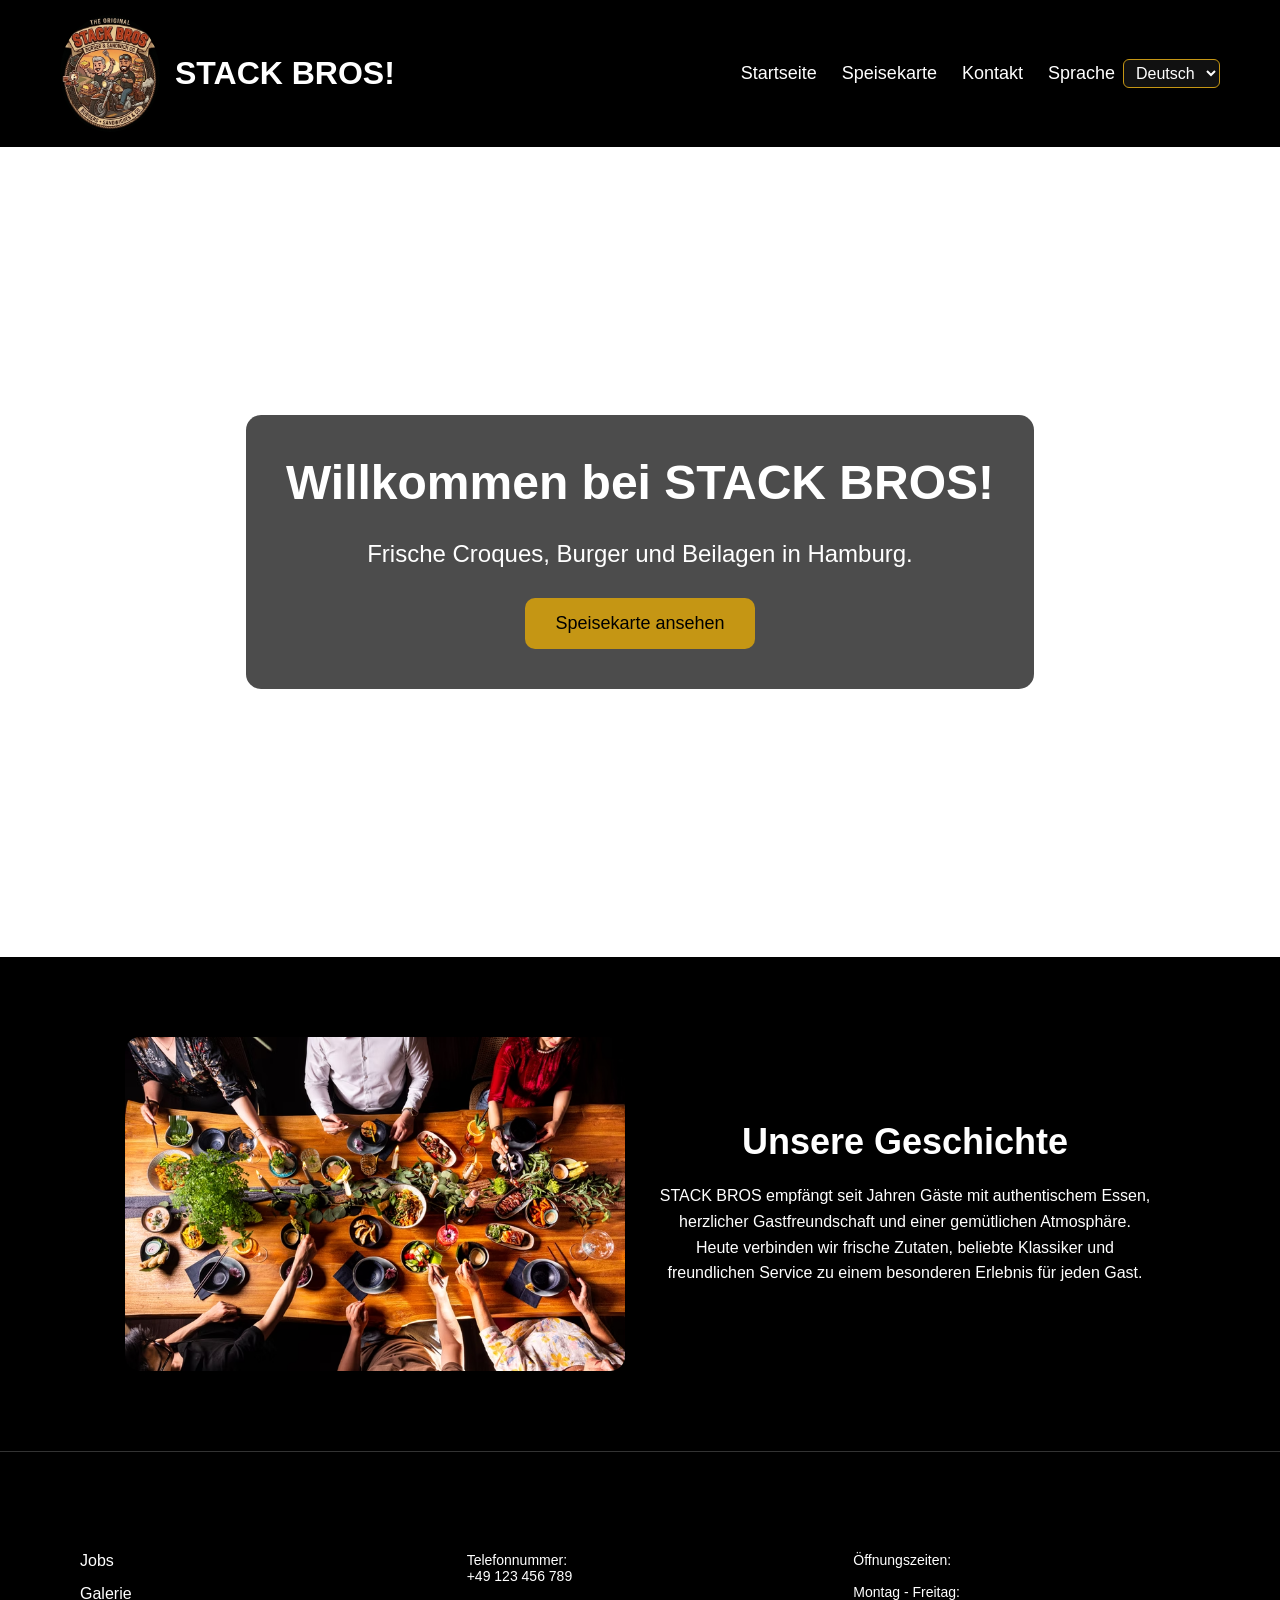
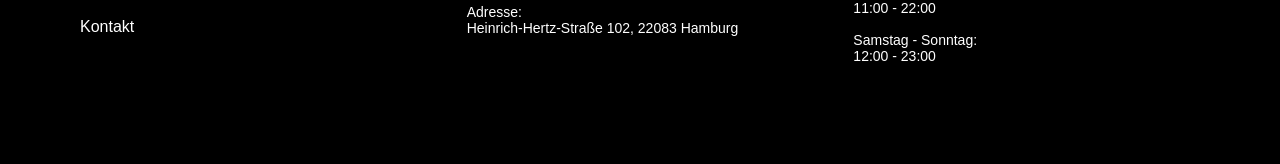
==== index.html @ 2c149236 "Initial website" ====
<!DOCTYPE html>
<html lang="de">
<head>
    <meta charset="UTF-8">
    <meta name="viewport" content="width=device-width, initial-scale=1.0">
    <title>STACK BROS!</title>
    <meta http-equiv="refresh" content="0; url=Pages/HomePage/Home.html">
    <link rel="canonical" href="Pages/HomePage/Home.html">
</head>
<body>
    <p><a href="Pages/HomePage/Home.html">STACK BROS öffnen</a></p>
</body>
</html>
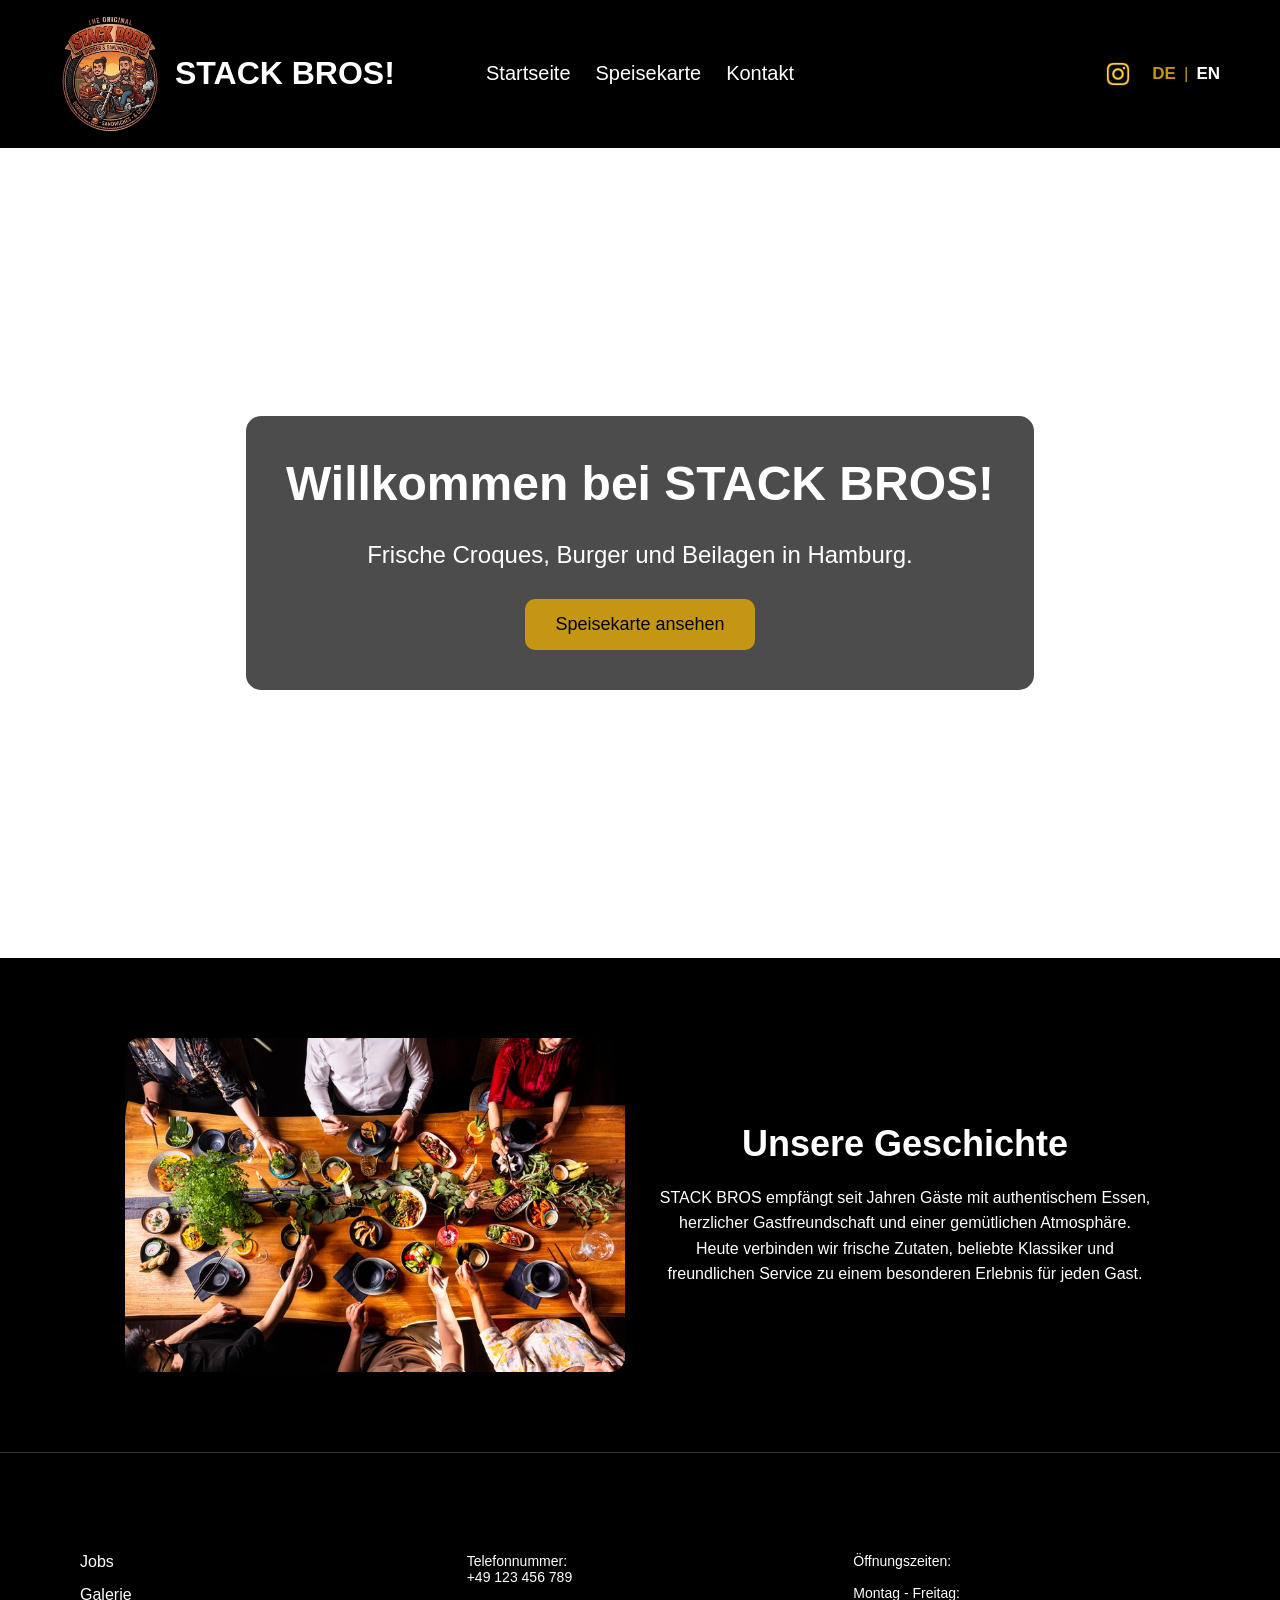
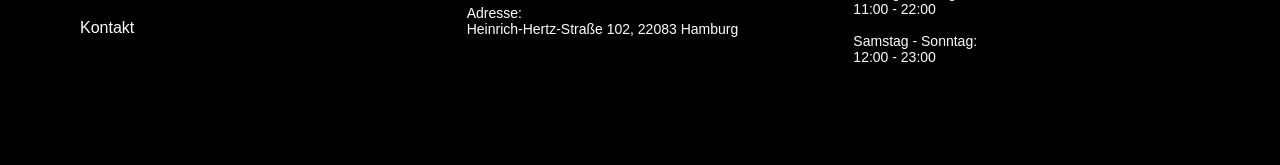
==== commit 17209970: "changing the structure of the website" ====
--- a/index.html
+++ b/index.html
@@ -1,13 +1,91 @@
 <!DOCTYPE html>
 <html lang="de">
+<link rel="stylesheet" href="Pages/header.css">
+
 <head>
     <meta charset="UTF-8">
     <meta name="viewport" content="width=device-width, initial-scale=1.0">
-    <title>STACK BROS!</title>
-    <meta http-equiv="refresh" content="0; url=Pages/HomePage/Home.html">
-    <link rel="canonical" href="Pages/HomePage/Home.html">
+    <title>STACK BROS! - Startseite</title>
+    <link rel="shortcut icon" href="images/head-logo.jpg" type="image/x-icon">
+    <link rel="stylesheet" href="Home.css">
 </head>
-<body>
-    <p><a href="Pages/HomePage/Home.html">STACK BROS öffnen</a></p>
+
+<body data-page-title="navHome">
+    <header class="header">
+        <div class="logo">
+            <img src="images/main-logo.jpg" alt="STACK BROS Logo" width="100">
+            <h1>STACK BROS!</h1>
+        </div>
+
+        <nav class="navbar">
+            <a href="index.html" data-i18n="navHome">Startseite</a>
+            <a href="Pages/MenuPage/Menu.html" data-i18n="navMenu">Speisekarte</a>
+            <a href="Pages/ContactUsPage/ContactUs.html" data-i18n="navContact">Kontakt</a>
+        </nav>
+
+        <div class="header-right">
+            <a class="instagram-link"
+                href="https://www.instagram.com/stackbross?utm_source=ig_web_button_share_sheet&igsh=ZDNlZDc0MzIxNw=="
+                target="_blank" aria-label="Instagram">
+                <img src="images/instagram-brands-solid.png" alt="Instagram">
+            </a>
+
+            <div class="language-switcher"></div>
+        </div>
+    </header>
+
+    <main>
+        <section class="hero">
+            <div class="hero-image"></div>
+
+            <div class="hero-content">
+                <h1 data-i18n="homeHeroTitle">Willkommen bei STACK BROS!</h1>
+                <p data-i18n="homeHeroText">Frische Croques, Burger und Beilagen in Hamburg.</p>
+                <button onclick="window.location.href='Pages/MenuPage/Menu.html'" data-i18n="viewMenu">Speisekarte
+                    ansehen</button>
+            </div>
+        </section>
+
+        <section class="history">
+            <div class="history-image">
+                <img src="images/OurHistoryPic.png" alt="Page History Image">
+            </div>
+
+            <div class="history-content">
+                <h2 data-i18n="historyTitle">Unsere Geschichte</h2>
+                <p data-i18n="historyText1">STACK BROS empfängt seit Jahren Gäste mit authentischem Essen, herzlicher
+                    Gastfreundschaft und einer gemütlichen Atmosphäre.</p>
+                <p data-i18n="historyText2">Heute verbinden wir frische Zutaten, beliebte Klassiker und freundlichen
+                    Service zu einem besonderen Erlebnis für jeden Gast.</p>
+            </div>
+        </section>
+
+    </main>
+
+    <footer class="footer">
+        <div class="footer-links">
+            <a href="#" data-i18n="jobs">Jobs</a>
+            <a href="#" data-i18n="gallery">Galerie</a>
+            <a href="Pages/ContactUsPage/ContactUs.html" data-i18n="navContact">Kontakt</a>
+        </div>
+
+        <div class="footer-info">
+            <p><span data-i18n="phoneNumber">Telefonnummer:</span><br>+49 123 456 789</p>
+            <p><span data-i18n="address">Adresse:</span><br>Heinrich-Hertz-Straße 102, 22083 Hamburg</p>
+        </div>
+
+        <div class="hours">
+            <p>
+                <span data-i18n="openingHours">Öffnungszeiten:</span><br><br>
+                <span data-i18n="weekdays">Montag - Freitag:</span><br>
+                11:00 - 22:00<br><br>
+                <span data-i18n="weekend">Samstag - Sonntag:</span><br>
+                12:00 - 23:00
+            </p>
+        </div>
+    </footer>
+
+    <script src="Pages/Language.js"></script>
 </body>
-</html>
+
+</html>
--- a/Pages/header.css
+++ b/Pages/header.css
@@ -0,0 +1,171 @@
+/*-------------------               header              -------------------*/
+.header {
+    background-color: rgb(0, 0, 0);
+    color: white;
+
+    display: grid;
+    grid-template-columns: 1fr auto 1fr;
+    align-items: center;
+
+    padding: 15px 60px;
+}
+
+
+.logo {
+    display: flex;
+    align-items: center;
+    gap: 15px;
+    justify-self: start;
+}
+
+
+.navbar {
+    display: flex;
+    align-items: center;
+    justify-content: center;
+    gap: 25px;
+    justify-self: center;
+}
+
+.navbar a {
+    color: white;
+    text-decoration: none;
+    font-size: 20px;
+    transition: 0.3s;
+}
+
+.navbar a:hover {
+    color: rgb(197, 150, 20);
+}
+
+.logo img {
+    border-radius: 50%;
+    width: 100px;
+}
+
+
+.header-right{
+    display: flex;
+    align-items: center;
+    justify-content: flex-end;
+    gap: 18px;
+    justify-self: end;
+}
+
+.instagram-link{
+    display: flex;
+    align-items: center;
+}
+
+.instagram-link img{
+    width: 32px;
+    height: 32px;
+    object-fit: contain;
+    transition: 0.3s;
+}
+
+.instagram-link img:hover{
+    transform: scale(1.15);
+}
+
+
+.language-switcher {
+    color: white;
+    display: flex;
+    align-items: center;
+    gap: 8px;
+    font-size: 17px;
+    line-height: 1;
+}
+
+.language-option{
+    color: white;
+    cursor: pointer;
+    font-weight: bold;
+    transition: 0.3s;
+}
+
+.language-option:hover,
+.language-option.active{
+    color: rgb(197, 150, 20);
+}
+
+.language-divider{
+    color: rgb(197, 150, 20);
+}
+
+
+
+/*-------------------              responsive(phone)              -------------------*/
+@media (max-width: 600px) {
+
+    /*-------------------              header              -------------------*/
+    .header {
+        flex-direction: column;
+        gap: 30px;
+    }
+
+    .logo {
+        flex-direction: column;
+        gap: 10px;
+    }
+
+    .logo h1 {
+        font-size: 22px;
+        text-align: center;
+    }
+
+    .navbar {
+        flex-direction: column;
+        align-items: center;
+        gap: 12px;
+    }
+
+    .navbar a {
+        font-size: 18px;
+    }
+
+    .language-switcher{
+        flex-direction: row;
+        gap: 6px;
+    }
+
+}
+
+
+/*-------------------              responsive(tablet)              -------------------*/
+@media (max-width: 1024px){
+    .header{
+        grid-template-columns: 1fr;
+        gap: 18px;
+        text-align: center;
+        padding: 20px;
+    }
+
+    .logo,
+    .navbar,
+    .header-right{
+        justify-self: center;
+    }
+
+    .logo{
+        flex-direction: column;
+        gap: 10px;
+    }
+
+    .header h1{
+        font-size: 28px;
+    }
+
+    .navbar{
+        flex-wrap: wrap;
+        justify-content: center;
+        gap: 15px;
+    }
+
+    .header-right{
+        justify-content: center;
+    }
+}
+
+
--- a/Home.css
+++ b/Home.css
@@ -0,0 +1,227 @@
+/*Reset*/
+*{
+    margin: 0;
+    padding: 0;
+    box-sizing: border-box;
+}
+
+
+img{
+    max-width: 100%;
+}
+
+
+
+/*---------------                  body            ---------------------------*/
+body{
+    font-family: Arial, Helvetica, sans-serif;
+    background-color: white;
+    color: white;
+    background-size: cover;
+    background-position: center;
+    background-repeat: no-repeat;
+}
+
+
+
+/*---------------              hero section               ---------------------*/
+.hero{
+    min-height: 90vh;
+    background-image: url("https://static.wixstatic.com/media/7add36_28b2355858ac420285e9af79b35234d8~mv2.jpg/v1/fill/w_1351,h_1021,al_c,q_85,usm_0.66_1.00_0.01,enc_avif,quality_auto/7add36_28b2355858ac420285e9af79b35234d8~mv2.jpg");
+
+    display: flex;
+    justify-content: center;
+    align-items: center;
+
+    text-align: center;
+    
+}
+
+.hero-content{
+    background-color: rgba(0, 0, 0, 0.7);
+    padding: 40px;
+    border-radius: 15px;
+    max-width: 800px;
+
+}
+
+.hero-content h1{
+    font-size: 48px;
+    margin-bottom: 30px;
+}
+
+.hero-content p{
+    font-size: 24px;
+    margin-bottom: 30px;
+}
+
+.hero-content button{
+    font-size: 18px;
+    background-color: rgb(197, 150, 20);
+    color: black;
+
+    border: none;
+    border-radius: 10px;
+    padding: 15px 30px;
+
+    cursor: pointer;
+    transition: 0.3s;
+}
+
+.hero-content button:hover{
+    background-color: black;
+    color: rgb(255, 200, 50);
+}
+
+
+
+/*-------------------              history              -------------------*/
+.history{
+    display: flex;
+    justify-content: center;
+    align-items: center;
+    text-align: center;
+
+    background-color: black;
+    color: white;
+    gap: 30px;
+    padding: 80px 20px;
+
+}
+
+.history-image img{
+    width: 500px;
+    border-radius: 15px;
+
+    display: block;
+}
+
+.history-content{
+    max-width: 500px;
+}
+
+.history-content h2{
+    font-size: 36px;
+    margin-bottom: 20px;
+}
+
+.history-content p{
+    font-size: 16px;
+    line-height: 1.6;
+
+}
+
+
+
+/*-------------------              footer              -------------------*/
+.footer{
+    background-color: black;
+    color: white;
+
+    display: flex;
+    justify-content: space-between;
+    align-items: flex-start;
+
+    padding: 100px 60px;
+
+    border-top: 1px solid rgba(255,255,255,0.2);
+}
+.footer-links,
+.footer-info,
+.hours{
+    flex: 1;
+    margin: 0 20px;
+}
+
+.footer-links{
+    display: flex;
+    flex-direction: column;
+    gap: 15px;
+}
+
+
+.footer-links a{
+    color: white;
+    text-decoration: none;
+    font-size: 16px;
+    transition: 0.3s;
+}
+
+
+.footer-links a:hover{
+    color: rgb(255, 200, 50);
+}
+
+
+.footer-info p{
+    font-size: 14px;
+    margin-bottom: 20px;
+}
+
+.hours p{
+    font-size: 14px;
+}
+
+
+
+
+
+/*-------------------              responsive(phone)              -------------------*/
+@media (max-width: 600px) {
+
+    /*-------------------              hero              -------------------*/
+    .hero{
+        padding: 20px;
+        height: auto;
+        min-height: 100vh;
+    }
+
+    .hero-content{
+        padding: 25px;
+    }
+
+    .hero-content h1{
+        font-size: 32px;
+    }
+
+    .hero-content p{
+        font-size: 18px;
+    }
+
+    .hero-content button{
+        width: 100%;
+    }
+
+
+    /*-------------------              history              -------------------*/
+    .history{
+        flex-direction: column;
+        padding: 50px 20px;
+        text-align: center;
+    }
+
+
+    .history-content h2{
+        font-size: 28px;
+    }
+
+
+    /*-------------------              footer              -------------------*/
+    .footer{
+        flex-direction: column;
+        gap: 40px;
+
+        padding: 50px 20px;
+        text-align: center;
+        align-items: center;
+    }
+    
+}
+
+
+
+
+/*-------------------              responsive(tablet)              -------------------*/
+@media (max-width: 1024px){
+
+}
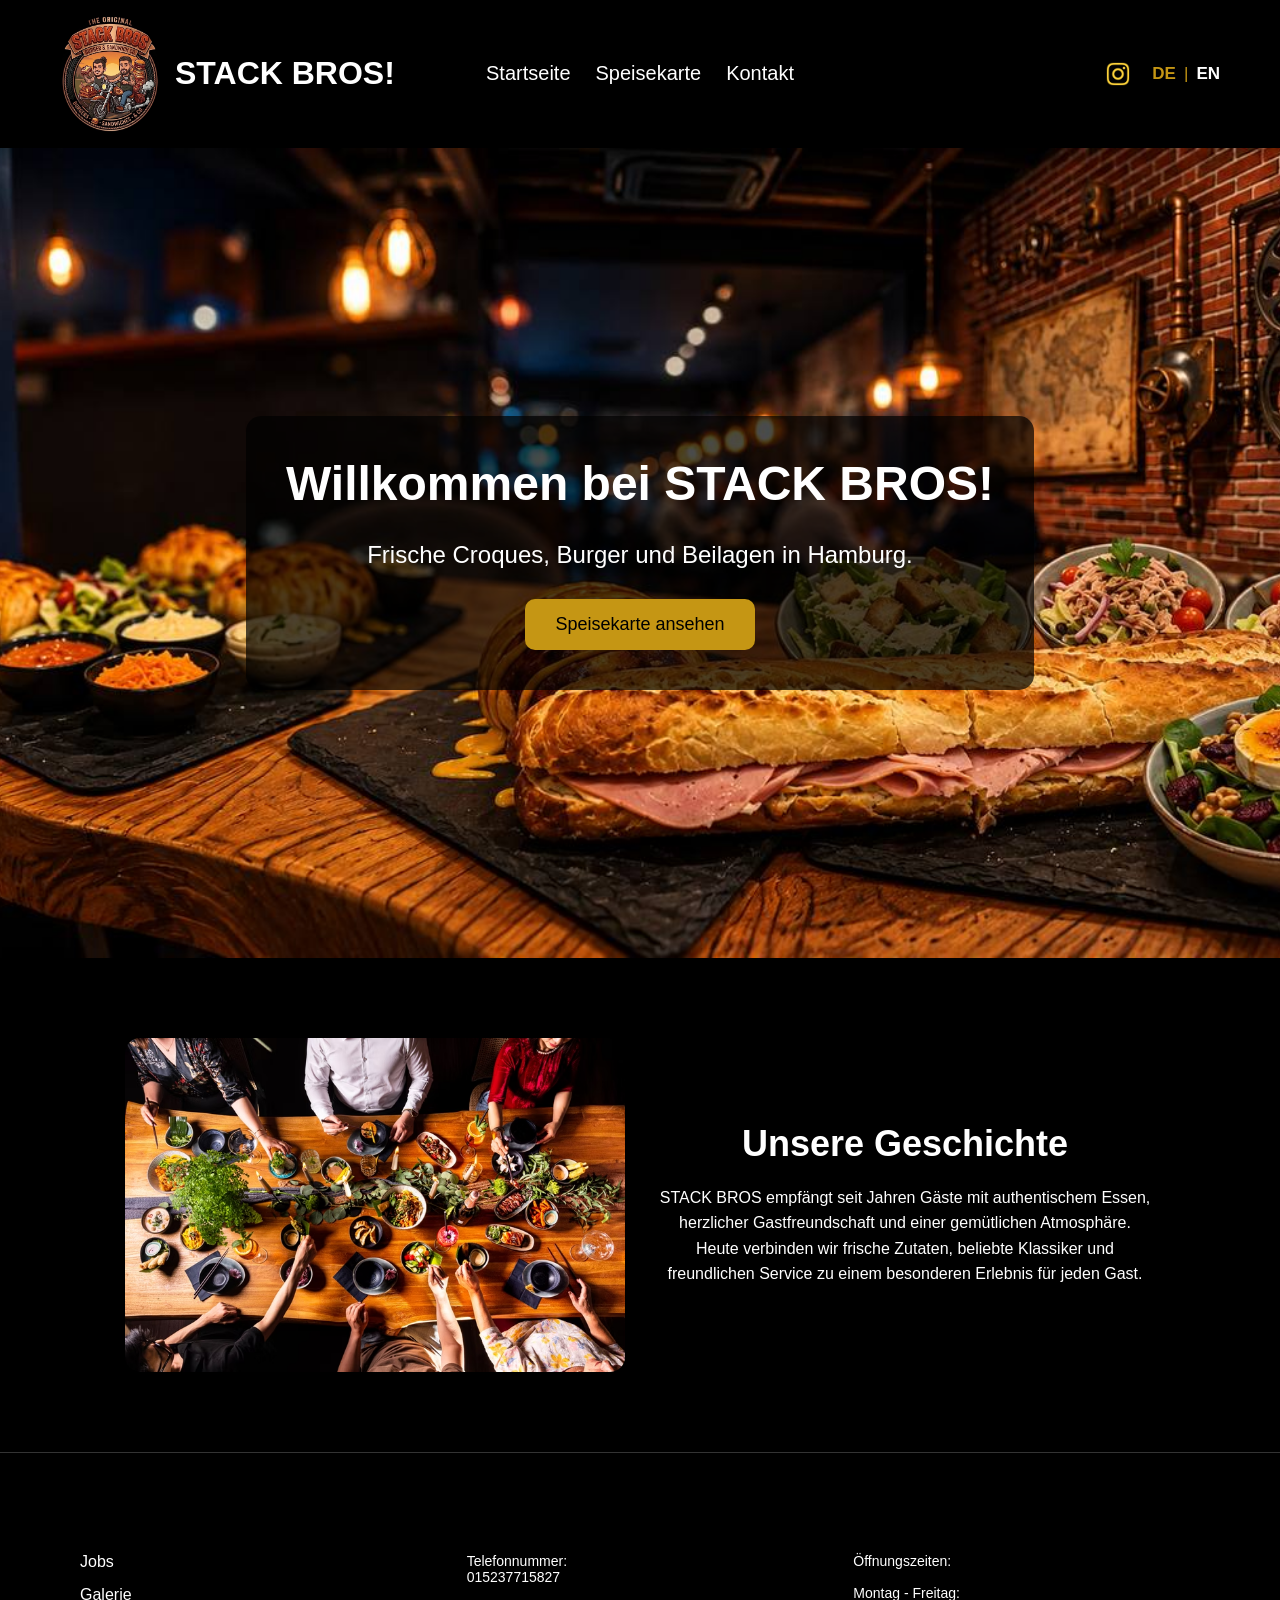
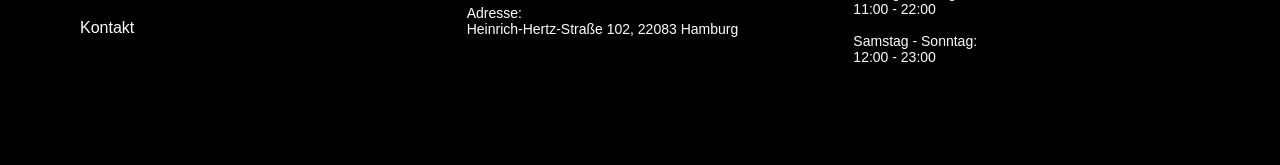
==== commit 2ebd6621: "adding phone number" ====
--- a/index.html
+++ b/index.html
@@ -70,7 +70,7 @@
         </div>
 
         <div class="footer-info">
-            <p><span data-i18n="phoneNumber">Telefonnummer:</span><br>+49 123 456 789</p>
+            <p><span data-i18n="phoneNumber">Telefonnummer:</span><br>015237715827</p>
             <p><span data-i18n="address">Adresse:</span><br>Heinrich-Hertz-Straße 102, 22083 Hamburg</p>
         </div>
 
--- a/Home.css
+++ b/Home.css
@@ -27,7 +27,10 @@
 /*---------------              hero section               ---------------------*/
 .hero{
     min-height: 90vh;
-    background-image: url("https://static.wixstatic.com/media/7add36_28b2355858ac420285e9af79b35234d8~mv2.jpg/v1/fill/w_1351,h_1021,al_c,q_85,usm_0.66_1.00_0.01,enc_avif,quality_auto/7add36_28b2355858ac420285e9af79b35234d8~mv2.jpg");
+    background-image: url("images/indexImage.jpg");
+    background-size: cover;
+    background-position: center;
+    background-repeat: no-repeat;
 
     display: flex;
     justify-content: center;
